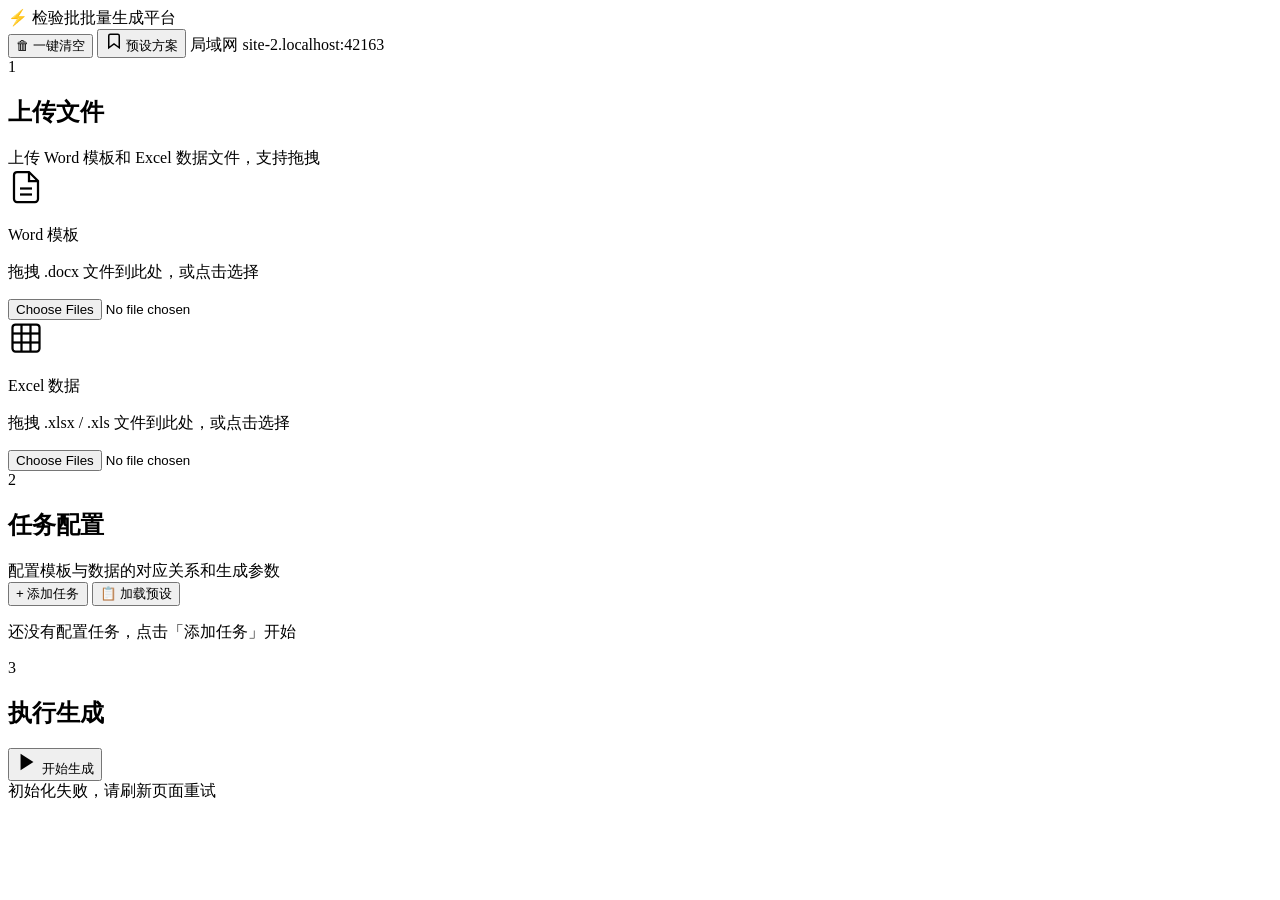
==== web/templates/index.html @ 9d322d7e "v2.1: 从零重构项目架构，端口统一 5005 - 新增 src/config.py 配置模块，集中管理端口/路径/常量 - 目录重构：src/(源码) web/(前端) scripts/(脚本) " ====
<!DOCTYPE html>
<html lang="zh-CN">
<head>
    <meta charset="UTF-8">
    <meta name="viewport" content="width=device-width, initial-scale=1.0">
    <title>检验批批量生成平台</title>
    <link rel="stylesheet" href="/static/css/style.css?v=1">
    <link rel="icon" href="data:image/svg+xml,<svg xmlns='http://www.w3.org/2000/svg' viewBox='0 0 32 32'><text y='28' font-size='28'>⚡</text></svg>">
</head>
<body>
    <header class="header">
        <div class="header-inner">
            <div class="logo">
                <span class="logo-icon">⚡</span>
                <span class="logo-text">检验批批量生成平台</span>
            </div>
            <div class="header-actions">
                <button class="btn btn-outline btn-sm" onclick="cleanupAllFiles()" title="清空所有历史文件">
                    🗑 一键清空
                </button>
                <button class="btn btn-ghost" onclick="showPresetManager()" title="预设管理">
                    <svg width="18" height="18" viewBox="0 0 24 24" fill="none" stroke="currentColor" stroke-width="2"><path d="M19 21l-7-5-7 5V5a2 2 0 0 1 2-2h10a2 2 0 0 1 2 2z"/></svg>
                    预设方案
                </button>
                <span class="header-info" id="serverInfo">加载中...</span>
            </div>
        </div>
    </header>

    <main class="main">
        <div class="container">

            <section class="card" id="section-upload">
                <div class="card-header">
                    <div class="step-badge">1</div>
                    <h2>上传文件</h2>
                    <span class="card-hint">上传 Word 模板和 Excel 数据文件，支持拖拽</span>
                </div>
                <div class="card-body">
                    <div class="upload-grid">
                        <div class="upload-panel">
                            <div class="upload-zone" id="dropzone-docx" data-type="docx">
                                <div class="upload-icon">
                                    <svg width="36" height="36" viewBox="0 0 24 24" fill="none" stroke="currentColor" stroke-width="1.5">
                                        <path d="M14 2H6a2 2 0 0 0-2 2v16a2 2 0 0 0 2 2h12a2 2 0 0 0 2-2V8z"/>
                                        <polyline points="14 2 14 8 20 8"/>
                                        <line x1="16" y1="13" x2="8" y2="13"/><line x1="16" y1="17" x2="8" y2="17"/>
                                    </svg>
                                </div>
                                <p class="upload-title">Word 模板</p>
                                <p class="upload-desc">拖拽 .docx 文件到此处，或点击选择</p>
                                <input type="file" accept=".docx" class="upload-input" id="input-docx" multiple>
                            </div>
                            <div class="panel-file-list" id="wordFileList" style="display:none;">
                                <div class="panel-file-header">
                                    <span>📄 模板文件</span>
                                    <span class="panel-file-count" id="wordFileCount">0</span>
                                </div>
                                <div class="panel-file-items" id="wordFileItems"></div>
                            </div>
                        </div>

                        <div class="upload-panel">
                            <div class="upload-zone" id="dropzone-xlsx" data-type="xlsx">
                                <div class="upload-icon">
                                    <svg width="36" height="36" viewBox="0 0 24 24" fill="none" stroke="currentColor" stroke-width="1.5">
                                        <rect x="3" y="3" width="18" height="18" rx="2" ry="2"/>
                                        <line x1="3" y1="9" x2="21" y2="9"/><line x1="3" y1="15" x2="21" y2="15"/>
                                        <line x1="9" y1="3" x2="9" y2="21"/><line x1="15" y1="3" x2="15" y2="21"/>
                                    </svg>
                                </div>
                                <p class="upload-title">Excel 数据</p>
                                <p class="upload-desc">拖拽 .xlsx / .xls 文件到此处，或点击选择</p>
                                <input type="file" accept=".xlsx,.xls" class="upload-input" id="input-xlsx" multiple>
                            </div>
                            <div class="panel-file-list" id="excelFileList" style="display:none;">
                                <div class="panel-file-header">
                                    <span>📊 数据文件</span>
                                    <span class="panel-file-count" id="excelFileCount">0</span>
                                </div>
                                <div class="panel-file-items" id="excelFileItems"></div>
                            </div>
                        </div>
                    </div>
                </div>
            </section>

            <section class="card" id="section-config">
                <div class="card-header">
                    <div class="step-badge">2</div>
                    <h2>任务配置</h2>
                    <span class="card-hint">配置模板与数据的对应关系和生成参数</span>
                    <div class="card-header-actions">
                        <button class="btn btn-sm btn-outline" onclick="addTaskRow()">+ 添加任务</button>
                        <button class="btn btn-sm btn-outline" onclick="loadPresetPrompt()">📋 加载预设</button>
                    </div>
                </div>
                <div class="card-body">
                    <div class="task-list" id="taskList"></div>
                    <div class="task-empty" id="taskEmpty">
                        <p>还没有配置任务，点击「添加任务」开始</p>
                    </div>

                    <div class="global-settings" id="globalSettings" style="display:none;">
                        <div class="settings-title-bar">
                            <h3>📦 文档合并设置</h3>
                        </div>
                        <label class="checkbox-label">
                            <input type="checkbox" id="enableMerge" onchange="toggleMergeSettings()">
                            <span>生成后自动合并 Word 文档</span>
                        </label>
                        <div class="merge-settings" id="mergeSettings" style="display:none;">
                            <div class="merge-list" id="mergeList"></div>
                            <button class="btn btn-sm btn-outline" onclick="addMergeRow()" style="margin-top:8px;">+ 添加合并任务</button>
                        </div>
                    </div>
                </div>
            </section>

            <section class="card" id="section-run">
                <div class="card-header">
                    <div class="step-badge">3</div>
                    <h2>执行生成</h2>
                </div>
                <div class="card-body">
                    <div class="run-area">
                        <button class="btn btn-primary btn-lg btn-run" id="btnRun" onclick="startGenerate()">
                            <svg width="22" height="22" viewBox="0 0 24 24" fill="currentColor"><polygon points="5,3 19,12 5,21"/></svg>
                            开始生成
                        </button>

                        <div class="progress-container" id="progressContainer" style="display:none;">
                            <div class="progress-header">
                                <span class="progress-title" id="progressTitle">生成中...</span>
                                <span class="progress-text" id="progressText">0 / 0</span>
                            </div>
                            <div class="progress-bar">
                                <div class="progress-fill" id="progressFill"></div>
                            </div>
                            <div class="progress-log" id="progressLog"></div>
                        </div>

                        <div class="result-summary" id="resultSummary" style="display:none;"></div>
                    </div>
                </div>
            </section>

            <section class="card" id="section-download" style="display:none;">
                <div class="card-header">
                    <div class="step-badge">4</div>
                    <h2>结果下载</h2>
                    <span class="card-hint">点击文件名下载，或打包下载整个文件夹</span>
                    <div class="card-header-actions">
                        <button class="btn btn-outline btn-sm" onclick="openOutputFolder()" title="在文件管理器中打开">
                            📂 打开文件夹
                        </button>
                        <button class="btn btn-outline btn-sm" onclick="cleanupCurrentSession()" title="清空本次生成的所有文件">
                            🗑 清空当前
                        </button>
                    </div>
                </div>
                <div class="card-body">
                    <div class="output-tree" id="outputTree"></div>
                </div>
            </section>

        </div>
    </main>

    <div class="modal-overlay" id="presetModal" style="display:none;">
        <div class="modal">
            <div class="modal-header">
                <h3>预设方案管理</h3>
                <button class="btn btn-ghost btn-icon" onclick="closePresetManager()">&times;</button>
            </div>
            <div class="modal-body">
                <div class="preset-list" id="presetList">
                    <p class="text-muted">暂无保存的预设方案</p>
                </div>
            </div>
        </div>
    </div>

    <div class="modal-overlay" id="loadPresetModal" style="display:none;">
        <div class="modal" id="loadPresetModalInner">
            <div class="modal-header">
                <h3>加载预设方案</h3>
                <button class="btn btn-ghost btn-icon" onclick="closeLoadPreset()">&times;</button>
            </div>
            <div class="modal-body" id="loadPresetBody">
                <p class="text-muted">暂无保存的预设方案</p>
            </div>
        </div>
    </div>

    <div class="modal-overlay" id="templateWorkbenchModal" style="display:none;">
        <div class="modal modal-wide">
            <div class="modal-header">
                <h3>📋 模板工作台</h3>
                <button class="btn btn-ghost btn-icon" onclick="closeTemplateWorkbench()">&times;</button>
            </div>
            <div class="modal-body" id="templateWorkbenchBody">
                <p class="text-muted">加载中...</p>
            </div>
        </div>
    </div>

    <script src="/static/js/main.js?v=1"></script>
</body>
</html>
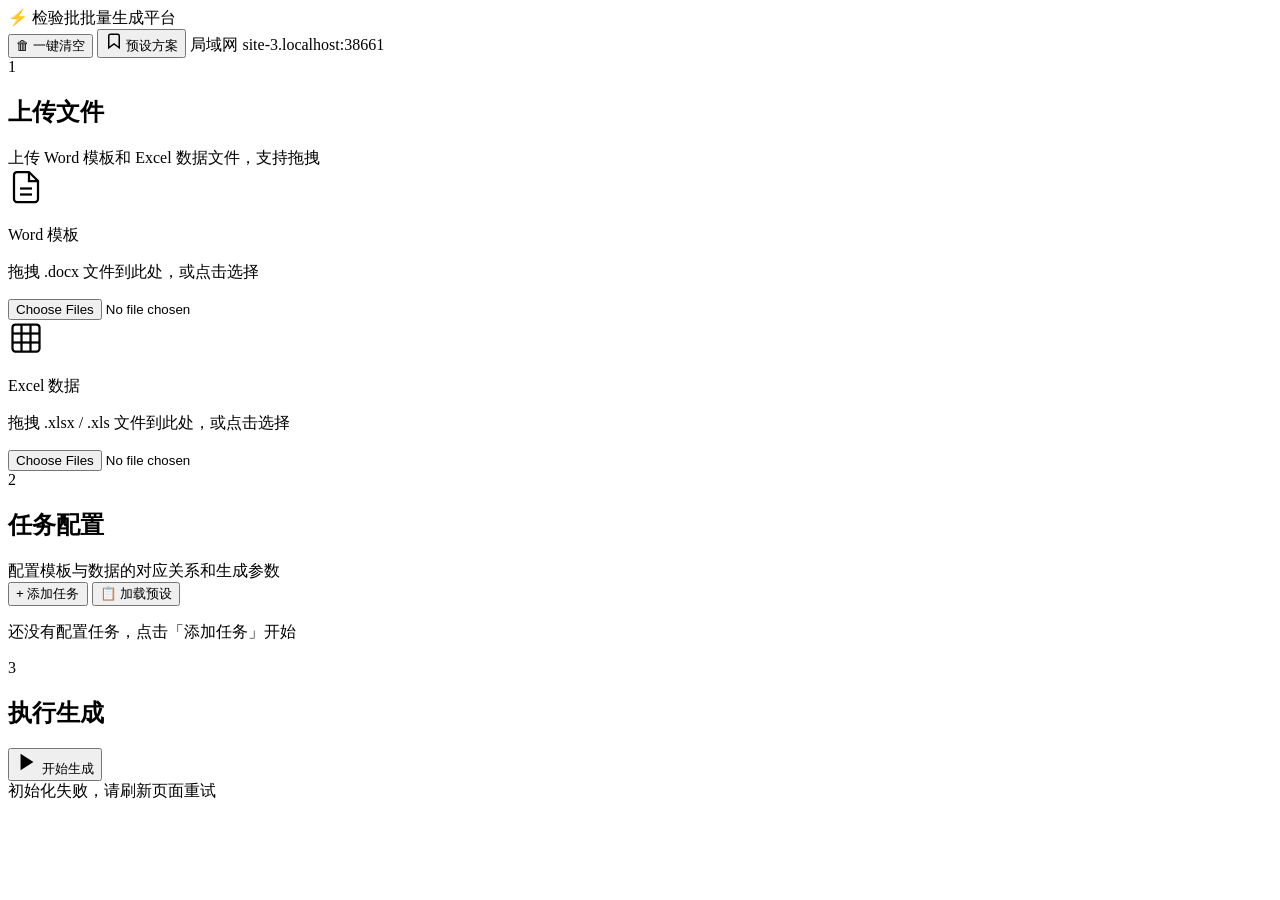
==== commit 58670f0b: "v2.1.2: 文件预览功能 + 删除实时更新 新增功能: - 上传文件预览: 文件列表新增👁预览按钮   - Word: 提取段落+表格文本内容展示 (/api/preview/docx)   - " ====
--- a/web/templates/index.html
+++ b/web/templates/index.html
@@ -4,7 +4,7 @@
     <meta charset="UTF-8">
     <meta name="viewport" content="width=device-width, initial-scale=1.0">
     <title>检验批批量生成平台</title>
-    <link rel="stylesheet" href="/static/css/style.css?v=1">
+    <link rel="stylesheet" href="/static/css/style.css?v=2">
     <link rel="icon" href="data:image/svg+xml,<svg xmlns='http://www.w3.org/2000/svg' viewBox='0 0 32 32'><text y='28' font-size='28'>⚡</text></svg>">
 </head>
 <body>
@@ -205,6 +205,6 @@
         </div>
     </div>
 
-    <script src="/static/js/main.js?v=1"></script>
+    <script src="/static/js/main.js?v=2"></script>
 </body>
 </html>
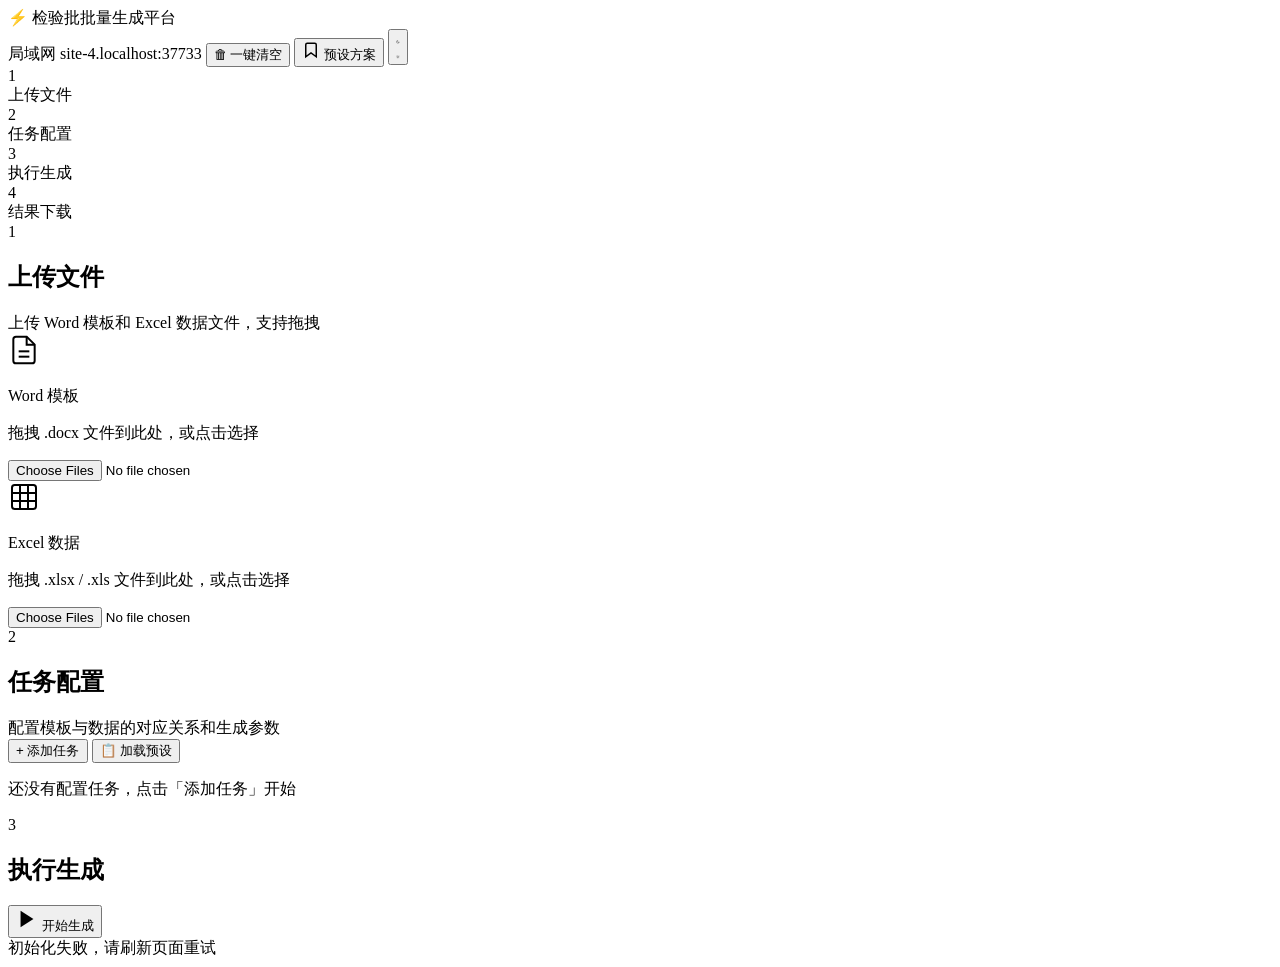
==== commit 3c071bff: "v2.2: UI全面重构 — 深色模式 + 步骤进度条 + 全新视觉设计系统（含design原型）" ====
--- a/web/templates/index.html
+++ b/web/templates/index.html
@@ -4,8 +4,18 @@
     <meta charset="UTF-8">
     <meta name="viewport" content="width=device-width, initial-scale=1.0">
     <title>检验批批量生成平台</title>
-    <link rel="stylesheet" href="/static/css/style.css?v=2">
+    <link rel="stylesheet" href="/static/css/style.css?v=6">
     <link rel="icon" href="data:image/svg+xml,<svg xmlns='http://www.w3.org/2000/svg' viewBox='0 0 32 32'><text y='28' font-size='28'>⚡</text></svg>">
+    <script>
+        // 防闪烁：在页面渲染前应用主题
+        (function() {
+            const saved = localStorage.getItem('theme');
+            const prefersDark = window.matchMedia('(prefers-color-scheme: dark)').matches;
+            if (saved === 'dark' || (!saved && prefersDark)) {
+                document.documentElement.setAttribute('data-theme', 'dark');
+            }
+        })();
+    </script>
 </head>
 <body>
     <header class="header">
@@ -15,6 +25,7 @@
                 <span class="logo-text">检验批批量生成平台</span>
             </div>
             <div class="header-actions">
+                <span class="header-info" id="serverInfo">加载中...</span>
                 <button class="btn btn-outline btn-sm" onclick="cleanupAllFiles()" title="清空所有历史文件">
                     🗑 一键清空
                 </button>
@@ -22,10 +33,33 @@
                     <svg width="18" height="18" viewBox="0 0 24 24" fill="none" stroke="currentColor" stroke-width="2"><path d="M19 21l-7-5-7 5V5a2 2 0 0 1 2-2h10a2 2 0 0 1 2 2z"/></svg>
                     预设方案
                 </button>
-                <span class="header-info" id="serverInfo">加载中...</span>
+                <button class="theme-toggle" onclick="toggleTheme()" title="切换深色/浅色模式" aria-label="切换主题">
+                    <svg class="moon-icon" viewBox="0 0 24 24" fill="none" stroke="currentColor" stroke-width="2"><path d="M21 12.79A9 9 0 1 1 11.21 3 7 7 0 0 0 21 12.79z"/></svg>
+                    <svg class="sun-icon" viewBox="0 0 24 24" fill="none" stroke="currentColor" stroke-width="2"><circle cx="12" cy="12" r="5"/><line x1="12" y1="1" x2="12" y2="3"/><line x1="12" y1="21" x2="12" y2="23"/><line x1="4.22" y1="4.22" x2="5.64" y2="5.64"/><line x1="18.36" y1="18.36" x2="19.78" y2="19.78"/><line x1="1" y1="12" x2="3" y2="12"/><line x1="21" y1="12" x2="23" y2="12"/><line x1="4.22" y1="19.78" x2="5.64" y2="18.36"/><line x1="18.36" y1="5.64" x2="19.78" y2="4.22"/></svg>
+                </button>
             </div>
         </div>
     </header>
+
+    <!-- 步骤进度条 -->
+    <nav class="step-progress" id="stepProgress">
+        <div class="step-item active" data-step="1" onclick="scrollToSection('section-upload')">
+            <div class="step-circle">1</div>
+            <span class="step-label">上传文件</span>
+        </div>
+        <div class="step-item" data-step="2" onclick="scrollToSection('section-config')">
+            <div class="step-circle">2</div>
+            <span class="step-label">任务配置</span>
+        </div>
+        <div class="step-item" data-step="3" onclick="scrollToSection('section-run')">
+            <div class="step-circle">3</div>
+            <span class="step-label">执行生成</span>
+        </div>
+        <div class="step-item" data-step="4" onclick="scrollToSection('section-download')">
+            <div class="step-circle">4</div>
+            <span class="step-label">结果下载</span>
+        </div>
+    </nav>
 
     <main class="main">
         <div class="container">
@@ -41,7 +75,7 @@
                         <div class="upload-panel">
                             <div class="upload-zone" id="dropzone-docx" data-type="docx">
                                 <div class="upload-icon">
-                                    <svg width="36" height="36" viewBox="0 0 24 24" fill="none" stroke="currentColor" stroke-width="1.5">
+                                    <svg width="32" height="32" viewBox="0 0 24 24" fill="none" stroke="currentColor" stroke-width="1.5">
                                         <path d="M14 2H6a2 2 0 0 0-2 2v16a2 2 0 0 0 2 2h12a2 2 0 0 0 2-2V8z"/>
                                         <polyline points="14 2 14 8 20 8"/>
                                         <line x1="16" y1="13" x2="8" y2="13"/><line x1="16" y1="17" x2="8" y2="17"/>
@@ -63,7 +97,7 @@
                         <div class="upload-panel">
                             <div class="upload-zone" id="dropzone-xlsx" data-type="xlsx">
                                 <div class="upload-icon">
-                                    <svg width="36" height="36" viewBox="0 0 24 24" fill="none" stroke="currentColor" stroke-width="1.5">
+                                    <svg width="32" height="32" viewBox="0 0 24 24" fill="none" stroke="currentColor" stroke-width="1.5">
                                         <rect x="3" y="3" width="18" height="18" rx="2" ry="2"/>
                                         <line x1="3" y1="9" x2="21" y2="9"/><line x1="3" y1="15" x2="21" y2="15"/>
                                         <line x1="9" y1="3" x2="9" y2="21"/><line x1="15" y1="3" x2="15" y2="21"/>
@@ -205,6 +239,6 @@
         </div>
     </div>
 
-    <script src="/static/js/main.js?v=2"></script>
+    <script src="/static/js/main.js?v=6"></script>
 </body>
 </html>
